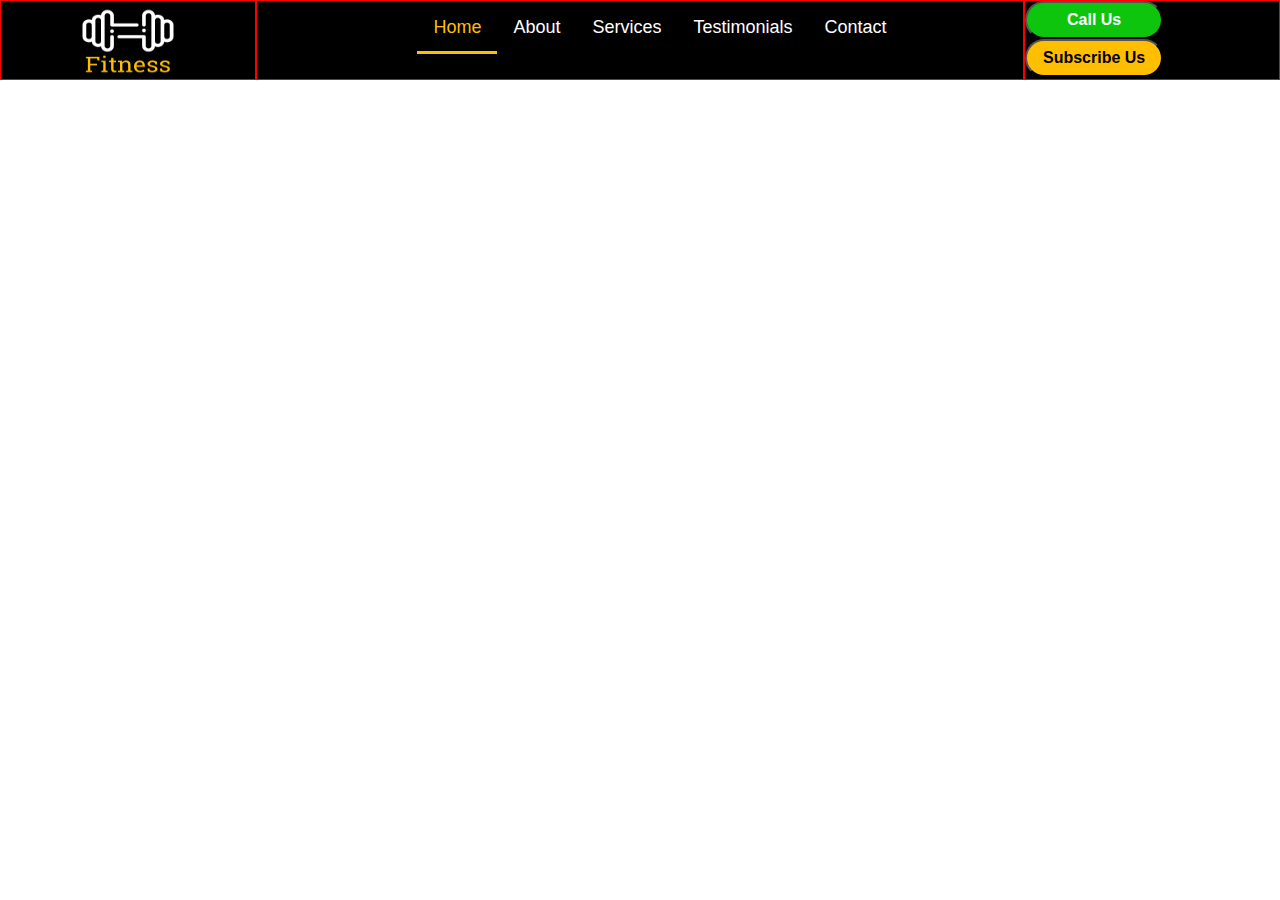
==== gym/index.html @ 5f057638 "gym" ====
<!DOCTYPE html>
<html>
<head>
	<meta charset="utf-8">
	<meta name="viewport" content="width=device-width, initial-scale=1">
	<title>My Gym</title>
	<link rel="stylesheet" type="text/css" href="style.css">
</head>
<body>
<header class="header">
<!-- 	For Logo	 -->
	<div class="left">
		<img src="images/logo.png">
	</div>
<!-- 	For NavBar -->
	<div class="mid">
		<ul class="navbar">
			<li><a href="#/home" class="active">Home</a></li>
			<li><a href="#/bout">About</a></li>
			<li><a href="#/services">Services</a></li>
			<li><a href="#/testimonials">testimonials</a></li>
			<li><a href="#/contact">Contact</a></li>
		</ul>
	</div>
<!-- 	For CTA -->
	<div class="right">
		<button class="call">Call Us</button>
		<button class="subs">Subscribe Us</button>
	</div>
</header>
</body>
</html>
---- gym/style.css ----
body{
	margin: 0;
	padding: 0;
	color: white;
}
.header{
	display: flex;
	background-color: black;
	height: 80px;
}
.left{
	border: 1px solid red;
	width: 20%;
	box-sizing: border-box;
}
.mid{
	border: 1px solid red;
	width: 60%;
	box-sizing: border-box;
}
.right{
	border: 1px solid red;
	width: 20%;
	box-sizing: border-box;
}
.left img{
	width: 100px;
	height: 70px;
	display: block;
	margin: 5px auto;
}
.navbar{
	display: flex;
	justify-content: center;

}
.navbar li{
	list-style: none;

}
.navbar li a{
	color: white;
	font-family: sans-serif;
	font-size: 18px;
	text-decoration: none;
	text-transform: capitalize;
	padding: 14px 16px;

}
.navbar li a:hover, .navbar li a.active{
	border-bottom: 3px solid #ffbf00;
	color:#ffbf00;
}
.call{
	background-color: #0dc50d;
	font-size: 16px;
	font-family: sans-serif;
	color: #ffffff;
	padding: 8px 40px;
	border-radius: 25px;
	font-weight: 700;
}
.call:hover{
	background-color: #ffffff;
	color: #0dc50d;
	border: 3px solid #0dc50d;
}
.subs{
	background-color: #ffbf00;
	font-size: 16px;
	font-family: sans-serif;
	color: #000000;
	padding: 8px 16px;
	border-radius: 25px;
	font-weight: 700;
}
.subs:hover{
	background-color: #ffffff;
	color: #ffbf00;
	border: 3px solid #ffbf00;
}
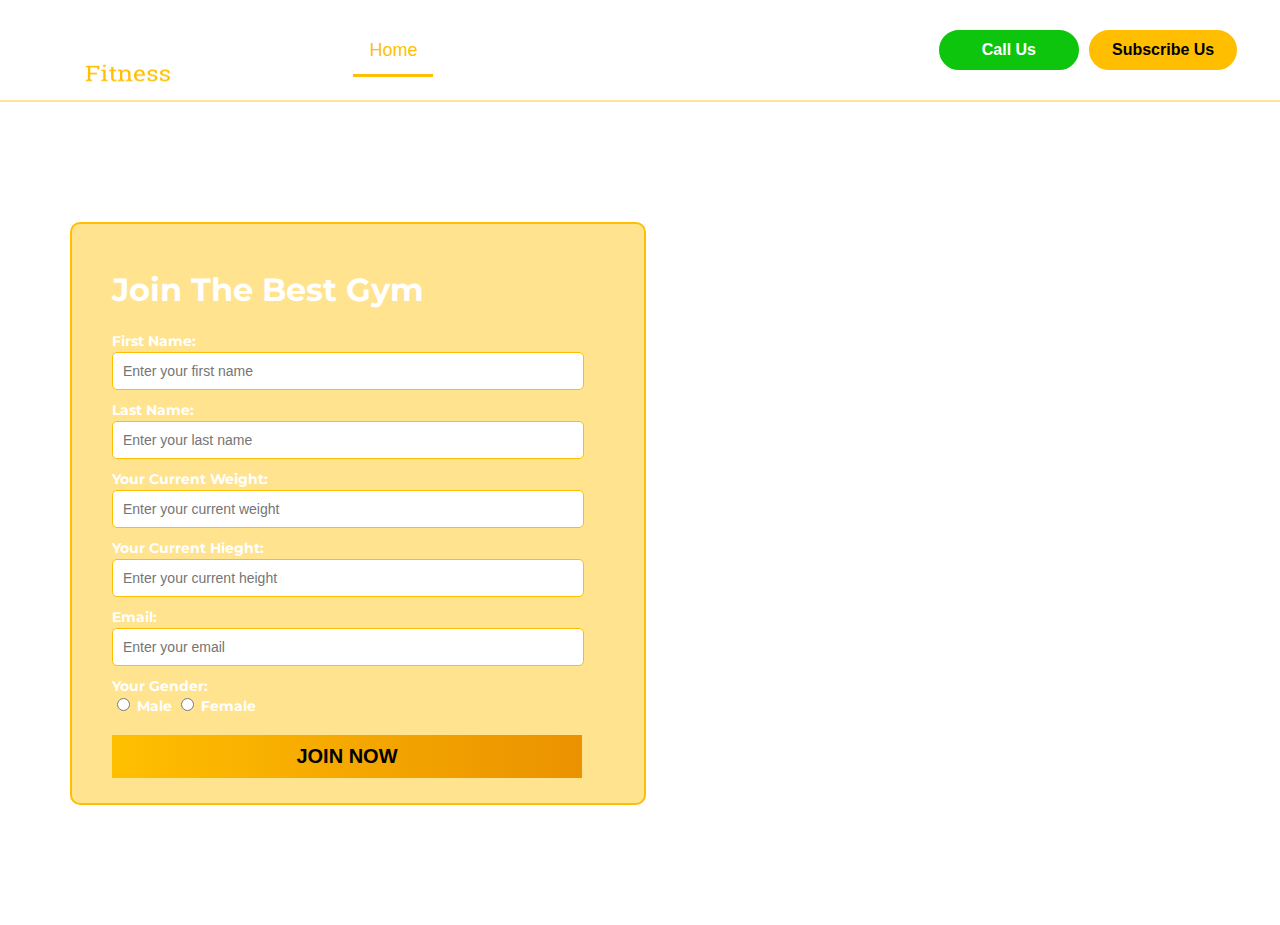
==== commit 538a0669: "gym" ====
--- a/gym/index.html
+++ b/gym/index.html
@@ -5,8 +5,12 @@
 	<meta name="viewport" content="width=device-width, initial-scale=1">
 	<title>My Gym</title>
 	<link rel="stylesheet" type="text/css" href="style.css">
+	<link rel="preconnect" href="https://fonts.googleapis.com">
+	<link rel="preconnect" href="https://fonts.gstatic.com" crossorigin>
+	<link href="https://fonts.googleapis.com/css2?family=Montserrat:ital,wght@0,100;0,200;0,300;0,400;0,500;0,600;0,700;0,800;0,900;1,100;1,200;1,300;1,400;1,500;1,600;1,700;1,800;1,900&family=Poppins:ital,wght@0,200;0,300;0,400;0,600;0,700;1,600;1,700&display=swap" rel="stylesheet">
 </head>
 <body>
+<section class="main">
 <header class="header">
 <!-- 	For Logo	 -->
 	<div class="left">
@@ -28,5 +32,40 @@
 		<button class="subs">Subscribe Us</button>
 	</div>
 </header>
+
+	<div class="form">
+		<h1>Join The Best Gym</h1>
+		<form action="noaction.php">
+			<div class="form-group">
+				<label for="fname">First name:</label><br>
+		 		<input class="field" type="text" id="fname" name="fname" value="" placeholder="Enter your first name">
+			</div>
+		 	<div class="form-group">
+		 		<label for="lname">Last name:</label><br>
+		  		<input class="field" type="text" id="lname" name="lname" value="" placeholder="Enter your last name">
+		 	</div>
+		 	<div class="form-group">
+		 		<label for="weight">Your current weight:</label><br>
+		  		<input class="field" type="text" id="weight" name="weight" value="" placeholder="Enter your current weight">
+		 	</div>
+		 	<div class="form-group">
+		 		<label for="height">Your current hieght:</label><br>
+		  		<input class="field" type="text" id="height" name="height" value="" placeholder="Enter your current height">
+		 	</div>
+		  	<div class="form-group">
+		 		<label for="email">Email:</label><br>
+		  		<input class="field" type="email" id="email" name="email" value="" placeholder="Enter your email">
+		 	</div>
+		 	<div class="form-group">
+		 		<label for="gender">Your Gender:</label><br>
+		  		<input type="radio" id="male" name="gender" value="Male" >
+		  		<label for="male">Male</label>
+		  		<input type="radio" id="female" name="gender" value="Female" >
+		  		<label for="male">Female</label>
+		 	</div>
+		 	<button class="join">Join Now</button>
+		</form> 
+	</div>
+</section>
 </body>
 </html>--- a/gym/style.css
+++ b/gym/style.css
@@ -2,36 +2,45 @@
 	margin: 0;
 	padding: 0;
 	color: white;
+	font-family: 'Montserrat', sans-serif;;
 }
 .header{
 	display: flex;
-	background-color: black;
-	height: 80px;
+	background-color: transparent;
+	height: 100px;
+	border-bottom: 2px solid #ffbf0069;
 }
 .left{
-	border: 1px solid red;
 	width: 20%;
 	box-sizing: border-box;
+	display: flex;
+	justify-content: center;
+	align-items: center;
 }
 .mid{
-	border: 1px solid red;
-	width: 60%;
+	width: 50%;
 	box-sizing: border-box;
+	display: flex;
+	justify-content: center;
+	align-items: center;
 }
 .right{
-	border: 1px solid red;
-	width: 20%;
+	width: 30%;
 	box-sizing: border-box;
+	display: flex;
+	justify-content: center;
+	align-items: center;	
 }
 .left img{
 	width: 100px;
 	height: 70px;
 	display: block;
-	margin: 5px auto;
 }
 .navbar{
 	display: flex;
+	flex-direction: row;
 	justify-content: center;
+	align-items: center;
 
 }
 .navbar li{
@@ -59,23 +68,72 @@
 	padding: 8px 40px;
 	border-radius: 25px;
 	font-weight: 700;
+	margin: 0 10px 0 0;
+	border: 3px solid #0dc50d;
 }
 .call:hover{
-	background-color: #ffffff;
-	color: #0dc50d;
-	border: 3px solid #0dc50d;
+	background-color: #088d08;
+	color: #ffffff;
+	border: 3px solid #088d08;
 }
 .subs{
 	background-color: #ffbf00;
 	font-size: 16px;
 	font-family: sans-serif;
 	color: #000000;
-	padding: 8px 16px;
+	padding: 8px 20px;
 	border-radius: 25px;
 	font-weight: 700;
+	border: 3px solid #ffbf00;
 }
 .subs:hover{
-	background-color: #ffffff;
-	color: #ffbf00;
-	border: 3px solid #ffbf00;
+	background-color: #c19207;
+	color: #000000;
+	border: 3px solid #c19207;
+}
+.main{
+	background-image: url(images/banner.jpg);
+	background-repeat: no-repeat;
+	background-position: center center;
+	background-size: cover;
+	height: 880px;
+	display: block;
+}
+.form{
+	border: 2px solid #ffbf00;
+	border-radius: 10px;
+	width: 40%;
+	display: inline-block;
+	margin: 120px 70px;
+	padding: 25px 20px 25px 40px;
+	background-color:#ffbf0070 ;
+}
+
+.form-group label{
+	font-size: 14px;
+	text-transform: capitalize;
+	font-weight: 700;
+}
+.form-group input.field{
+	display: block;
+	width: 450px;
+	padding: 10px;
+	margin: 2px 0 10px 0;
+	border: 1px solid #ffbf00;
+	font-size: 14px;
+	border-radius: 5px;
+}
+.join{
+	padding: 10px 80px;
+	width: 470px;
+	margin-top: 20px;
+	background: linear-gradient(to right, #ffbf00, #eb9200);
+    border: none;
+    font-size: 20px;
+    color: #000000;
+    font-weight: 700;
+    text-transform: uppercase;
+}
+.join:hover{
+	background: linear-gradient(to right, #eb9200, #ffbf00);
 }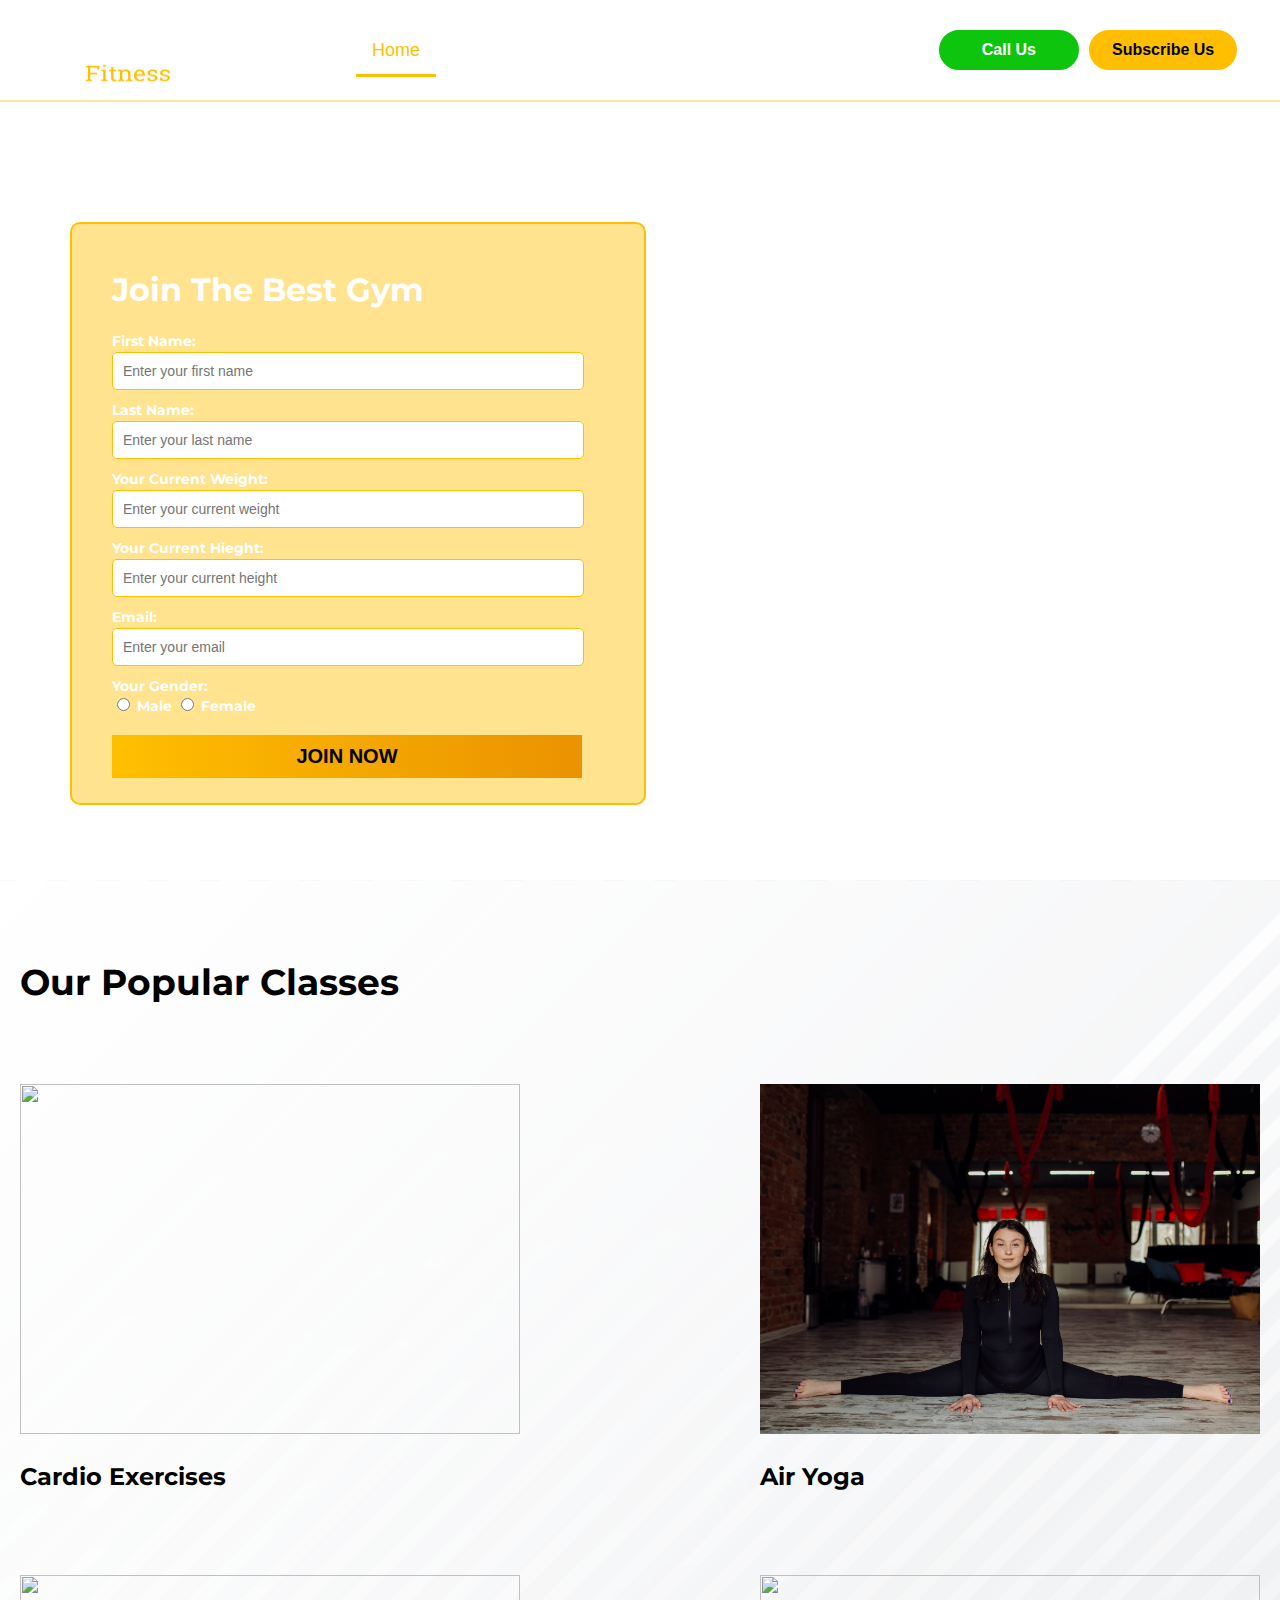
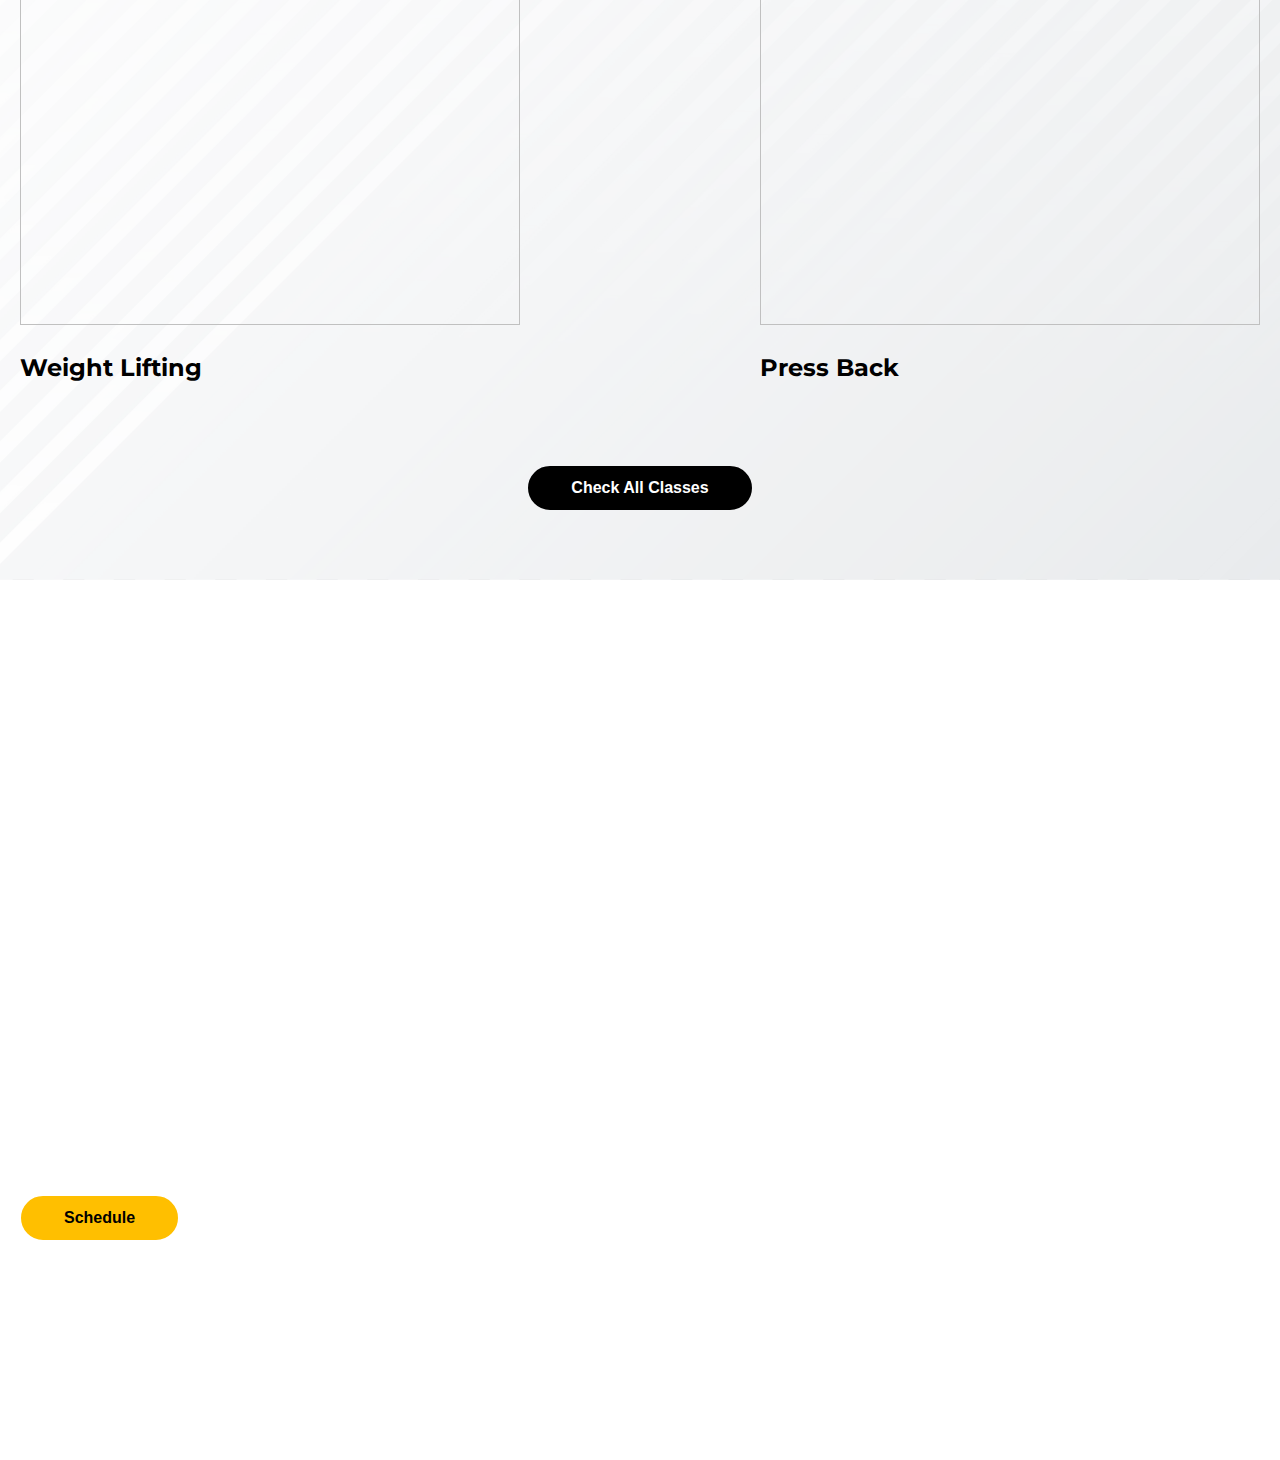
==== commit 3f060d30: "sections updated" ====
--- a/gym/index.html
+++ b/gym/index.html
@@ -10,7 +10,8 @@
 	<link href="https://fonts.googleapis.com/css2?family=Montserrat:ital,wght@0,100;0,200;0,300;0,400;0,500;0,600;0,700;0,800;0,900;1,100;1,200;1,300;1,400;1,500;1,600;1,700;1,800;1,900&family=Poppins:ital,wght@0,200;0,300;0,400;0,600;0,700;1,600;1,700&display=swap" rel="stylesheet">
 </head>
 <body>
-<section class="main">
+<section class="main"> 
+<!-- 	Top Bar -->
 <header class="header">
 <!-- 	For Logo	 -->
 	<div class="left">
@@ -19,11 +20,11 @@
 <!-- 	For NavBar -->
 	<div class="mid">
 		<ul class="navbar">
-			<li><a href="#/home" class="active">Home</a></li>
-			<li><a href="#/bout">About</a></li>
-			<li><a href="#/services">Services</a></li>
-			<li><a href="#/testimonials">testimonials</a></li>
-			<li><a href="#/contact">Contact</a></li>
+			<li><a href="#home" class="active">Home</a></li>
+			<li><a href="#classes">Classes</a></li>
+			<li><a href="#about">About</a></li>
+			<li><a href="#testimonials">testimonials</a></li>
+			<li><a href="#contact">Contact</a></li>
 		</ul>
 	</div>
 <!-- 	For CTA -->
@@ -32,7 +33,7 @@
 		<button class="subs">Subscribe Us</button>
 	</div>
 </header>
-
+<!-- 		Main Banner -->
 	<div class="form">
 		<h1>Join The Best Gym</h1>
 		<form action="noaction.php">
@@ -67,5 +68,41 @@
 		</form> 
 	</div>
 </section>
+<!-- Classes Section -->
+<section class="classes">
+	<h2>Our Popular Classes</h2>
+	<div class="row">
+		<div class="column-left">
+			<img src="images/cardio.jpg">
+			<h3>Cardio exercises</h3>
+			
+		</div>
+		<div class="column-right">
+			<img src="images/air-yoga.jpg">
+			<h3>Air Yoga</h3>
+		</div>
+	</div>
+		<div class="row">
+		<div class="column-left">
+			<img src="images/lifting.jpg">
+			<h3>Weight Lifting</h3>
+			
+		</div>
+		<div class="column-right">
+			<img src="images/press-back.jpg">
+			<h3>Press Back</h3>
+		</div>
+	</div>
+	<button class="classes-btn">Check All Classes</button>
+</section>
+<section class="about">
+	<div class="about-text">
+		<h2>About Us</h2>
+		<p>We’re not here to carry you to fitness, we’re here to motivate you to carry yourself to your goals. </p>
+		<p>If you’re not sure what your goals are, or don’t know where to start on your fitness journey, come in and speak to one of our qualified trainers who can help you develop a plan.</p>
+		<button class="about-btn">Schedule</button>
+	</div>
+
+</section>
 </body>
 </html>--- a/gym/style.css
+++ b/gym/style.css
@@ -4,101 +4,104 @@
 	color: white;
 	font-family: 'Montserrat', sans-serif;;
 }
-.header{
-	display: flex;
-	background-color: transparent;
-	height: 100px;
-	border-bottom: 2px solid #ffbf0069;
-}
-.left{
-	width: 20%;
-	box-sizing: border-box;
-	display: flex;
-	justify-content: center;
-	align-items: center;
-}
-.mid{
-	width: 50%;
-	box-sizing: border-box;
-	display: flex;
-	justify-content: center;
-	align-items: center;
-}
-.right{
-	width: 30%;
-	box-sizing: border-box;
-	display: flex;
-	justify-content: center;
-	align-items: center;	
-}
-.left img{
-	width: 100px;
-	height: 70px;
-	display: block;
-}
-.navbar{
-	display: flex;
-	flex-direction: row;
-	justify-content: center;
-	align-items: center;
-
-}
-.navbar li{
-	list-style: none;
-
-}
-.navbar li a{
-	color: white;
-	font-family: sans-serif;
-	font-size: 18px;
-	text-decoration: none;
-	text-transform: capitalize;
-	padding: 14px 16px;
-
-}
-.navbar li a:hover, .navbar li a.active{
-	border-bottom: 3px solid #ffbf00;
-	color:#ffbf00;
-}
-.call{
-	background-color: #0dc50d;
-	font-size: 16px;
-	font-family: sans-serif;
-	color: #ffffff;
-	padding: 8px 40px;
-	border-radius: 25px;
-	font-weight: 700;
-	margin: 0 10px 0 0;
-	border: 3px solid #0dc50d;
-}
-.call:hover{
-	background-color: #088d08;
-	color: #ffffff;
-	border: 3px solid #088d08;
-}
-.subs{
-	background-color: #ffbf00;
-	font-size: 16px;
-	font-family: sans-serif;
-	color: #000000;
-	padding: 8px 20px;
-	border-radius: 25px;
-	font-weight: 700;
-	border: 3px solid #ffbf00;
-}
-.subs:hover{
-	background-color: #c19207;
-	color: #000000;
-	border: 3px solid #c19207;
-}
+/*For Main Section*/
 .main{
 	background-image: url(images/banner.jpg);
 	background-repeat: no-repeat;
 	background-position: center center;
 	background-size: cover;
 	height: 880px;
+}
+
+/*For Top Bar*/
+.header{
+	display: flex;
+	background-color: transparent;
+	height: 100px;
+	border-bottom: 2px solid #ffbf0069;
+}
+.left{
+	width: 20%;
+	box-sizing: border-box;
+	display: flex;
+	justify-content: center;
+	align-items: center;
+}
+.mid{
+	width: 50%;
+	box-sizing: border-box;
+	display: flex;
+	justify-content: center;
+	align-items: center;
+}
+.right{
+	width: 30%;
+	box-sizing: border-box;
+	display: flex;
+	justify-content: center;
+	align-items: center;	
+}
+.left img{
+	width: 100px;
+	height: 70px;
 	display: block;
 }
+.navbar{
+	display: flex;
+	flex-direction: row;
+	justify-content: center;
+	align-items: center;
+
+}
+.navbar li{
+	list-style: none;
+
+}
+.navbar li a{
+	color: white;
+	font-family: sans-serif;
+	font-size: 18px;
+	text-decoration: none;
+	text-transform: capitalize;
+	padding: 14px 16px;
+
+}
+.navbar li a:hover, .navbar li a.active{
+	border-bottom: 3px solid #ffbf00;
+	color:#ffbf00;
+}
+.call{
+	background-color: #0dc50d;
+	font-size: 16px;
+	font-family: sans-serif;
+	color: #ffffff;
+	padding: 8px 40px;
+	border-radius: 25px;
+	font-weight: 700;
+	margin: 0 10px 0 0;
+	border: 3px solid #0dc50d;
+}
+.call:hover{
+	background-color: #088d08;
+	color: #ffffff;
+	border: 3px solid #088d08;
+}
+.subs{
+	background-color: #ffbf00;
+	font-size: 16px;
+	font-family: sans-serif;
+	color: #000000;
+	padding: 8px 20px;
+	border-radius: 25px;
+	font-weight: 700;
+	border: 3px solid #ffbf00;
+}
+.subs:hover{
+	background-color: #c19207;
+	color: #000000;
+	border: 3px solid #c19207;
+}
+/*For Main Section Form*/
 .form{
 	border: 2px solid #ffbf00;
 	border-radius: 10px;
@@ -108,7 +111,6 @@
 	padding: 25px 20px 25px 40px;
 	background-color:#ffbf0070 ;
 }
-
 .form-group label{
 	font-size: 14px;
 	text-transform: capitalize;
@@ -136,4 +138,124 @@
 }
 .join:hover{
 	background: linear-gradient(to right, #eb9200, #ffbf00);
+}
+/*For Classes Section*/
+.classes{
+	position: relative; 
+    display: block;
+    padding-top: 50px;
+    padding-bottom: 70px;
+    
+}
+.classes::before{
+	  content: "";
+      background-image: url('images/1.jpg');
+      background-size: cover;
+      background-position: center;
+      background-repeat: no-repeat;
+      position: absolute;
+      top: 0px;
+      right: 0px;
+      bottom: 0px;
+      left: 0px;
+      opacity: 0.3;
+}
+.classes h2{
+	color: #000000;
+	display: inline-block;
+	position: relative;
+	margin: 30px 20px 80px 20px;
+	font-size: 36px;
+}
+.row{
+	display: flex;
+    margin: 0 20px 60px 20px;
+}
+.column-left h3{
+	color: #000000;
+	font-size: 24px;
+	text-transform: capitalize;
+	position: relative;
+}
+.column-left img{
+	width: 500px;
+	height: 350px;
+	position: relative;
+	object-fit: cover;
+}
+.column-right h3{
+	color: #000000;
+	font-size: 24px;
+	text-transform: capitalize;
+	position: relative;
+}
+.column-right img{
+	width: 500px;
+	height: 350px;
+	position: relative;
+	object-fit: cover;
+}
+.column-right{	
+	margin-left: auto;
+	order: 2;
+}
+.classes-btn{
+	position: relative;
+	background-color: #000000;
+	font-size: 16px;
+	font-family: sans-serif;
+	color: #ffffff;
+	text-transform: capitalize;
+	padding: 10px 40px;
+	border-radius: 25px;
+	font-weight: 700;
+	display: block;
+	margin: auto;
+	border: 3px solid #000000;
+}
+.classes-btn:hover{
+	background-color: #ffbf00;
+	color: #000000;
+	border: 3px solid #ffbf00;
+}
+/*	About Section*/
+.about{
+	background-image: url(images/about.jpg);
+	background-repeat: no-repeat;
+	background-position: center left;
+	background-size: cover;
+	height: 880px;
+	display: flex;
+	align-items: center;
+}
+.about-text{
+	display: inline-block;
+	width: 45%;
+	border: 1px solid white;
+	margin-left:20px;
+}
+.about-text h2{
+	font-size: 36px;
+	margin-bottom: 60px;
+}
+.about-text p{
+	font-size: 16px;
+	line-height: 26px;
+}
+.about-btn{
+	background-color: #ffbf00;
+	font-size: 16px;
+	font-family: sans-serif;
+	color: #000000;
+	text-transform: capitalize;
+	padding: 10px 40px;
+	border-radius: 25px;
+	font-weight: 700;
+	border: 3px solid #ffbf00;
+	margin-top: 100px;
+}
+.about-btn:hover{
+	background-color: #c19207;
+	color: #000000;
+	border: 3px solid #c19207;
 }